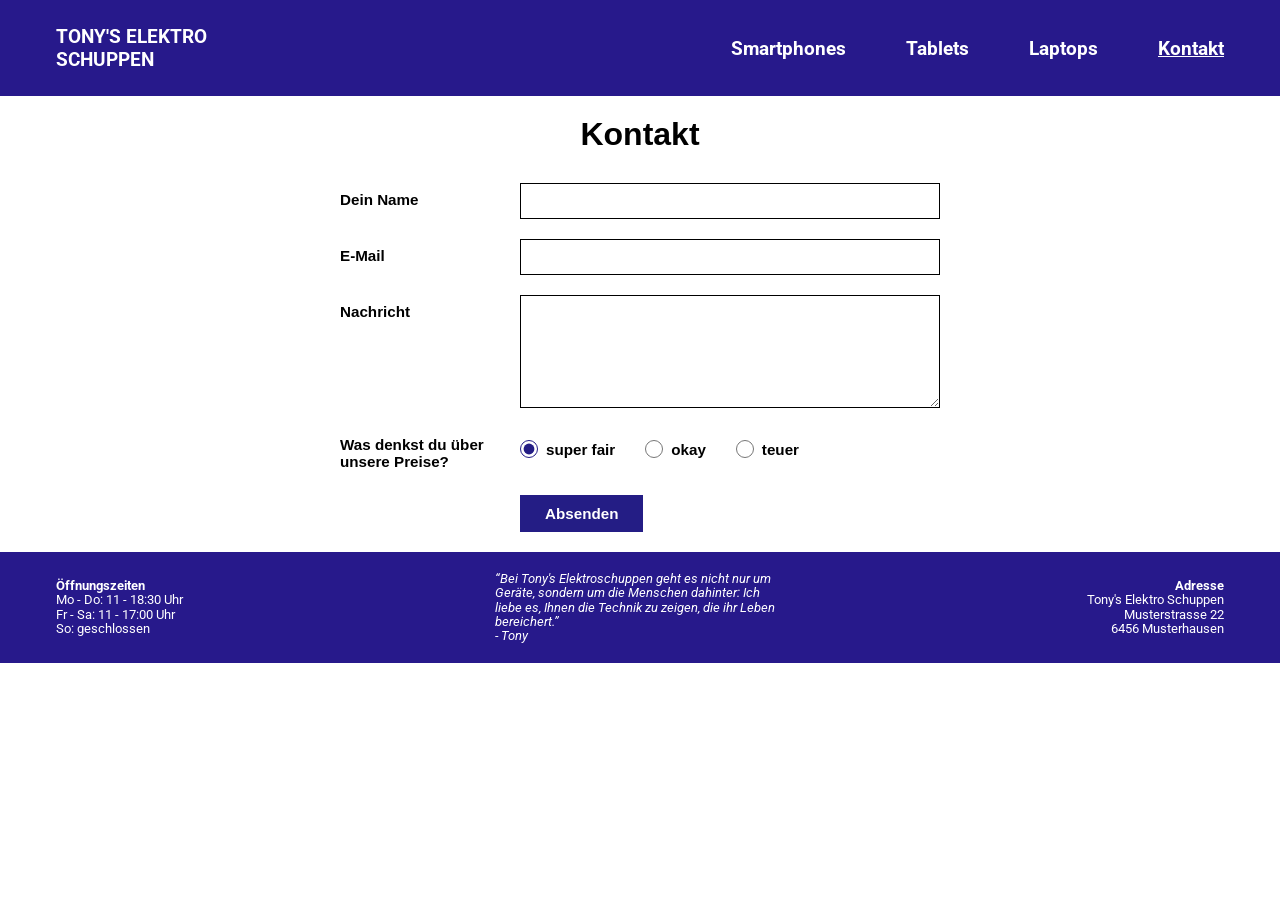
==== html-Seiten/Kontakt.html @ e825a352 "Dankesagung link verbessert, jetzt schliesst es sich korrekt" ====
<!doctype html>
<html lang="en">
  <head>
    <meta charset="UTF-8" />
    <meta name="viewport" content="width=device-width, initial-scale=1.0" />
    <title>Kontakt</title>
    <link rel="stylesheet" href="../styles.css" />
    <link rel="preconnect" href="https://fonts.googleapis.com" />
    <link rel="preconnect" href="https://fonts.gstatic.com" crossorigin />
    <link
      href="https://fonts.googleapis.com/css2?family=Roboto:ital,wght@0,100..900;1,100..900&display=swap"
      rel="stylesheet"
    />
  </head>
  <body>
    <header>
      <nav class="container">
        <article class="header-index">
          <a href="../index.html">
            <p>
              TONY'S ELEKTRO <br />
              SCHUPPEN
            </p>
          </a>

          <ul class="links">
            <li>
              <a href="smartphones.html">Smartphones</a>
            </li>

            <li>
              <a href="tablets.html">Tablets</a>
            </li>

            <li>
              <a href="laptops.html">Laptops</a>
            </li>

            <li>
              <a href="kontakt.html" class="aktiv">Kontakt</a>
            </li>
          </ul>
        </article>
      </nav>
    </header>

    <main>
      <section class="contact-section">
        <h1>Kontakt</h1>
        <form action="#" method="post">
          <div class="form-group">
            <label for="name">Dein Name</label>
            <input type="text" id="name" name="name" />
          </div>

          <div class="form-group">
            <label for="email">E-Mail</label>
            <input type="email" id="email" name="email" />
          </div>

          <div class="form-group">
            <label for="nachricht">Nachricht</label>
            <textarea id="nachricht" name="nachricht" rows="5"></textarea>
          </div>

          <div class="form-group radio-group">
            <label>Was denkst du über<br />unsere Preise?</label>

            <div class="radio-options">
              <label
                ><input type="radio" name="preise" value="super_fair" checked />
                super fair
              </label>
              <label
                ><input type="radio" name="preise" value="okay" /> okay
              </label>
              <label
                ><input type="radio" name="preise" value="teuer" /> teuer
              </label>
            </div>
          </div>

          <div class="button-container">
            <button
              type="button"
              onclick="document.getElementById('meinPopup').showModal()"
            >
              Absenden
            </button>
            <dialog id="meinPopup">
              <h2>Danke!</h2>
              <br />
              <p>
                Danke vielmals für Ihre Rückmeldung, <br />
                hoffentlich hatten sie einen guten Aufenthalt. Wir würden uns
                <br />
                freuen Sie wieder einmal bei uns begrüssen zu dürfen.
              </p>

              <button
                type="button"
                onclick="
                  document.getElementById('meinPopup').close();
                  window.location.href = 'kontakt.html';
                "
              >
                X
              </button>
            </dialog>
          </div>
        </form>
      </section>
    </main>

    <footer>
      <div class="container">
        <article class="footer-index">
          <p>
            <span class="oeffnung">Öffnungszeiten</span><br />
            Mo - Do: 11 - 18:30 Uhr <br />
            Fr - Sa: 11 - 17:00 Uhr <br />
            So: geschlossen
          </p>

          <p class="zitat">
            “Bei Tony's Elektroschuppen geht es nicht nur um <br />
            Geräte, sondern um die Menschen dahinter: Ich <br />
            liebe es, Ihnen die Technik zu zeigen, die ihr Leben <br />
            bereichert.” <br />
            - Tony
          </p>

          <p class="address">
            <span class="oeffnung">Adresse</span> <br />
            Tony's Elektro Schuppen <br />
            Musterstrasse 22 <br />
            6456 Musterhausen
          </p>
        </article>
      </div>
    </footer>
  </body>
</html>
---- styles.css ----
*,
*::before,
*::after {
  box-sizing: border-box;
  padding: 0;
  margin: 0;
  max-width: 100%;
}

.container {
  max-width: 1200px;
  padding-left: 16px;
  padding-right: 16px;
  margin-left: auto;
  margin-right: auto;
}

body {
  font-family: "Roboto", sans-serif;
  font-size: larger;
  font-weight: bold;
}

.titelsmart {
  display: flex;
  justify-content: center;
  padding-bottom: 50px;
  padding-top: 50px;
  font-size: xx-large;

  font-family: "Roboto", sans-serif;
}

.product-grid {
  display: flex;
  justify-content: space-between;
  align-items: flex-start;
  flex-wrap: wrap;
  row-gap: 40px;
  max-width: 1100px;
  margin: 0 auto;
  padding: 20px 0;
  font-family: sans-serif;
}

.product-card {
  width: 300px;
}

.image-box {
  border: 1px solid #000;
  padding: 20px;
  display: flex;
  justify-content: center;
  align-items: center;
  margin-bottom: 20px;
  height: 250px;
  box-sizing: border-box;
}

.phonepictures {
  max-height: 120%;
  max-width: 120%;
  object-fit: contain;
}

.product-header {
  display: flex;
  justify-content: space-between;
  align-items: center;
  margin-bottom: 15px;
}

.product-header h2 {
  margin: 0;
  font-size: 1.25rem;
  font-weight: bold;
}

.price-group {
  display: flex;
  align-items: center;
  gap: 10px;
}

.price {
  font-size: 1.1rem;
  font-weight: bold;
}

.cart-icon {
  height: 24px;
  width: auto;
}

.product-card select {
  width: 100%;
  padding: 8px 10px;
  border: 1px solid #000;
  border-radius: 0;
  background-color: #fff;
  font-size: 0.85rem;
  margin-bottom: 15px;
  cursor: pointer;
}

/* Dünnerer Text unten */
.description {
  font-weight: 300;
  font-size: 0.8rem;
  line-height: 1.35;
  margin: 0;
  color: #000;
}

header {
  background: rgb(39, 25, 139);
  color: white;
  padding-top: 25px;
  padding-bottom: 25px;
}

header a {
  color: white;
  text-decoration: none;
}

.header-index a:hover {
  text-decoration: underline;
}

.links {
  display: flex;
  justify-content: flex-end;
  gap: 60px;
  list-style: none;
  padding: 0;
  margin: 0;
  flex-wrap: wrap;
}

.header-index {
  display: flex;
  justify-content: space-between;
  align-items: center;
}

.title-index {
  text-align: center;
  padding-top: 15px;
  padding-bottom: 10px;
}

.title-index img {
  padding-top: 20px;
  width: 50%;
  height: auto;
  display: inline-block;
}

a.aktiv {
  text-decoration: underline;
}

@media (max-width: 900px) {
  .product-grid {
    justify-content: space-around;
    gap: 30px;
  }
}

@media (max-width: 650px) {
  .product-grid {
    justify-content: center;
  }

  .product-card {
    width: 100%;
    max-width: 340px;
  }
}

footer {
  gap: 20px;
  background: rgb(39, 25, 139);
  color: white;
  padding-top: 20px;
  padding-bottom: 20px;
  line-height: 1.1;
}

.footer-index {
  display: flex;
  justify-content: space-between;
  align-items: center;
  font-family: "Roboto", sans-serif;
  font-size: 13px;
  font-weight: lighter;
}

.oeffnung {
  font-weight: bold;
}

.address {
  text-align: right;
}

.zitat {
  font-style: italic;
}

.title-index {
  text-align: center;
  margin-bottom: 30px;
}

.title-index img {
  max-width: 100%;
  height: auto;
}

.category-link {
  text-decoration: none;
  color: inherit;
  display: block;
}

.category-title {
  text-align: center;
  font-size: 1.25rem;
  font-weight: bold;
  margin-top: 10px;
}

.contact-section {
  max-width: 600px;
  margin: 0 auto;
  padding: 20px 0;
  font-family: sans-serif;
}

.contact-section h1 {
  text-align: center;
  font-size: 2rem;
  font-weight: bold;
  margin-bottom: 30px;
}

.form-group {
  display: flex;
  align-items: flex-start;
  margin-bottom: 20px;
}

.form-group label {
  width: 180px;
  font-size: 0.95rem;
  color: #000;
  padding-top: 8px;
}

.form-group input[type="text"],
.form-group input[type="email"],
.form-group textarea {
  flex: 1;
  border: 1px solid #000;
  border-radius: 0;
  padding: 8px;
  font-size: 1rem;
  outline: none;
  box-sizing: border-box;
}

.form-group textarea {
  resize: vertical;
}

.radio-group {
  align-items: center;
}

.radio-options {
  display: flex;
  gap: 30px;
  align-items: center;
}

.radio-options label {
  width: auto;
  padding-top: 0;
  display: flex;
  align-items: center;
  gap: 8px;
  cursor: pointer;
}

.radio-options input[type="radio"] {
  accent-color: #241d85;
  width: 18px;
  height: 18px;
  cursor: pointer;
}

.button-container {
  padding-left: 180px;
  margin-top: 25px;
}

.button-container button {
  background-color: #241d85;
  color: #fff;
  border: none;
  padding: 10px 25px;
  font-size: 0.95rem;
  font-weight: bold;
  cursor: pointer;
}

.button-container button:hover {
  background-color: #1a1463;
}

@media (max-width: 650px) {
  .form-group {
    flex-direction: column;
  }

  .form-group label {
    width: 100%;
    margin-bottom: 8px;
  }

  .radio-options {
    flex-direction: column;
    align-items: flex-start;
    gap: 10px;
  }

  .button-container {
    padding-left: 0;
  }
}
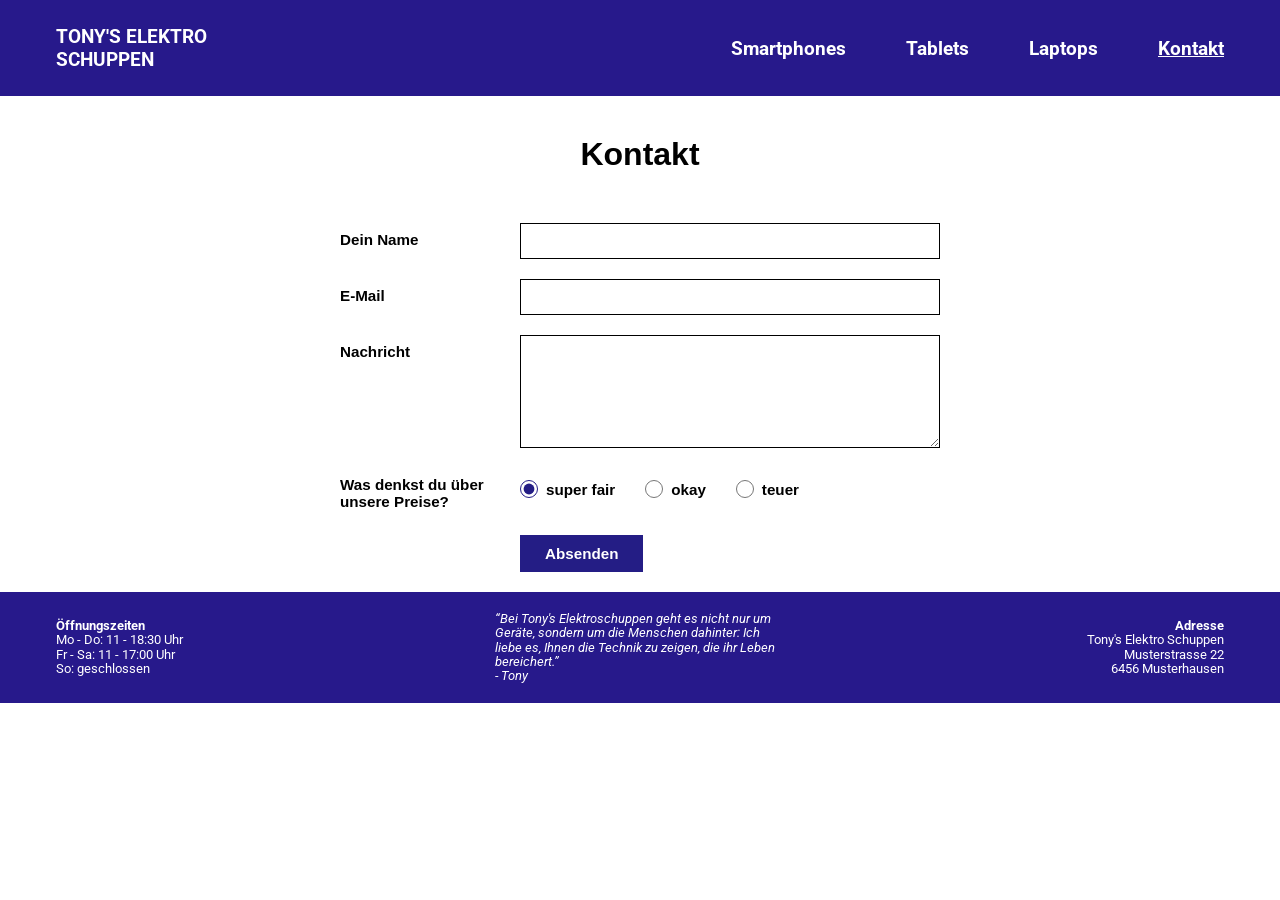
==== commit eb2b835d: "Javascript datei hinzugefügt und änderungen am CSS" ====
--- a/html-Seiten/Kontakt.html
+++ b/html-Seiten/Kontakt.html
@@ -98,7 +98,6 @@
               </p>
 
               <button
-                type="button"
                 onclick="
                   document.getElementById('meinPopup').close();
                   window.location.href = 'kontakt.html';
--- a/styles.css
+++ b/styles.css
@@ -104,7 +104,6 @@
   cursor: pointer;
 }
 
-/* Dünnerer Text unten */
 .description {
   font-weight: 300;
   font-size: 0.8rem;
@@ -245,6 +244,8 @@
   font-size: 2rem;
   font-weight: bold;
   margin-bottom: 30px;
+  padding-top: 20px;
+  padding-bottom: 20px;
 }
 
 .form-group {
